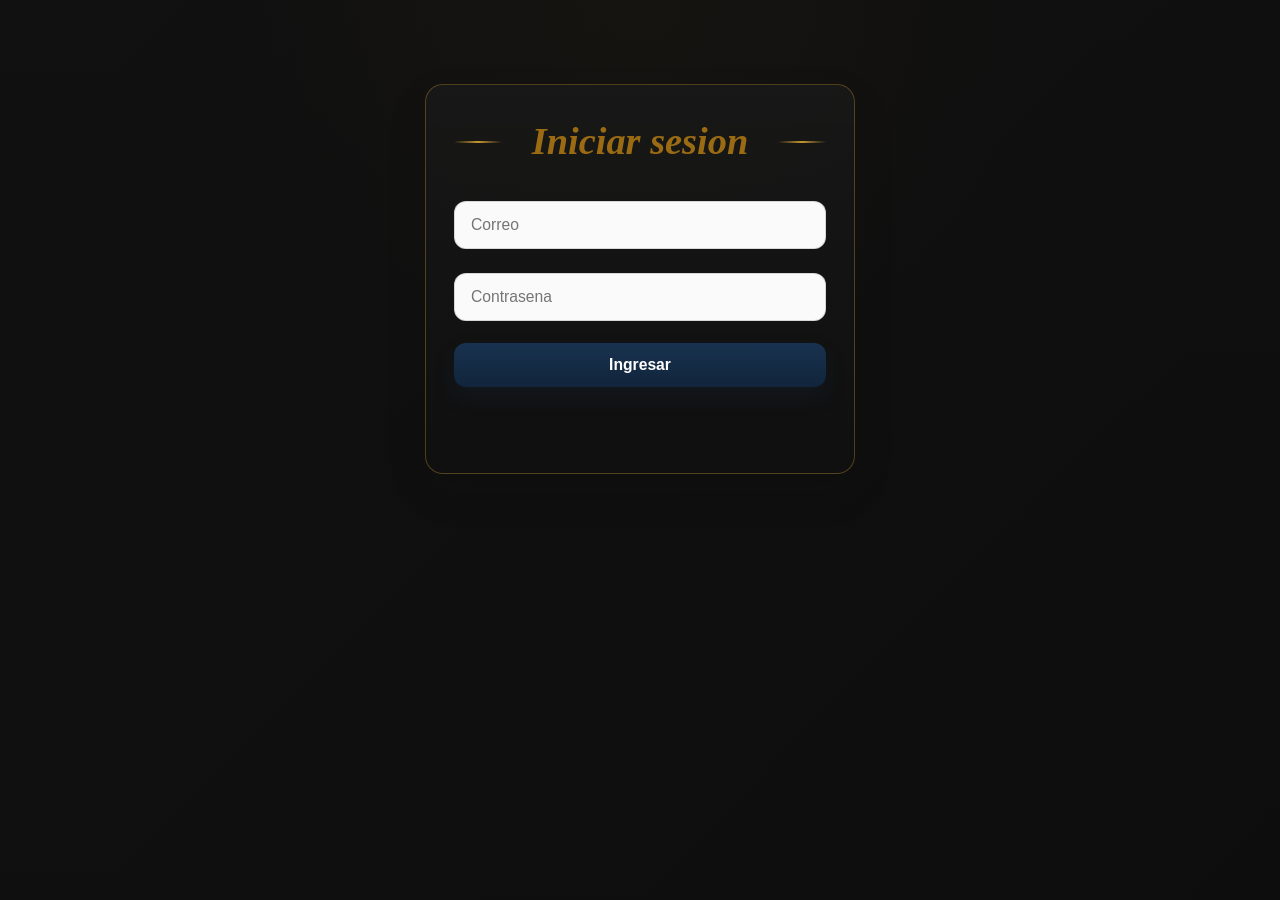
==== index.html @ 762ba336 "Primer commit GLOBDE" ====
<!DOCTYPE html>
<html lang="es">
<head>
  <meta charset="UTF-8">
  <title>GLOBDE</title>
  <link rel="stylesheet" href="css/globde.css">
</head>
<body>
<script>
  if (!localStorage.getItem("usuario")) {
    window.location.href = "login.html";
  }

</script>
  <nav>
    <h2>GLOBDE</h2>
    <ul>
      <li><a href="index.html">Inicio</a></li>
      <li><a href="clientes.html">Clientes</a></li>
      <li><a href="citas.html">Citas</a></li>
      <li><a href="catalogo.html">Catálogo</a></li>
      <button onclick="logout()">Cerrar sesión</button>
    </ul>
  </nav>

  <div class="container">
    <h1>Bienvenido a GLOBDE</h1>
    <p>Gestiona clientes, citas y servicios fácilmente.</p>
  </div>

  <script src="js/globde.js"></script>
</body>
</html>
---- css/globde.css ----
:root {
  --bg: #f5f1e8;
  --bg-soft: #fbf8f2;
  --panel: #fffdf9;
  --ink: #181818;
  --ink-soft: #47413b;
  --gold: #c7962e;
  --gold-deep: #9b6b14;
  --navy: #18324f;
  --navy-deep: #11253b;
  --line: rgba(199, 150, 46, 0.32);
  --shadow: 0 18px 40px rgba(22, 20, 16, 0.12);
  --radius: 18px;
}

* {
  box-sizing: border-box;
}

body {
  margin: 0;
  min-height: 100vh;
  font-family: "Segoe UI", Tahoma, Geneva, Verdana, sans-serif;
  color: var(--ink);
  background:
    radial-gradient(circle at top left, rgba(199, 150, 46, 0.12), transparent 28%),
    linear-gradient(180deg, #fbf7ef 0%, #f1eadc 100%);
}

h1,
h2 {
  margin-top: 0;
  font-family: Georgia, "Times New Roman", serif;
}

p {
  color: var(--ink-soft);
  line-height: 1.6;
}

nav {
  position: sticky;
  top: 0;
  z-index: 10;
  display: flex;
  align-items: center;
  justify-content: space-between;
  gap: 20px;
  padding: 18px 44px;
  background: linear-gradient(180deg, #1a1a1a 0%, #0f0f0f 100%);
  border-bottom: 2px solid rgba(199, 150, 46, 0.5);
  box-shadow: 0 10px 26px rgba(0, 0, 0, 0.18);
}

nav h2 {
  margin: 0;
  font-size: 1.7rem;
  letter-spacing: 0.08em;
  color: #fff8ea;
}

nav ul {
  display: flex;
  align-items: center;
  flex-wrap: wrap;
  list-style: none;
  gap: 14px;
  margin: 0;
  padding: 0;
}

nav a {
  color: #f7f1e7;
  text-decoration: none;
  font-weight: 600;
  padding: 10px 14px;
  border-radius: 999px;
  transition: background 0.2s ease, color 0.2s ease, transform 0.2s ease;
}

nav a:hover {
  color: #fff;
  background: rgba(199, 150, 46, 0.14);
  transform: translateY(-1px);
}

button {
  border: none;
  border-radius: 12px;
  padding: 13px 22px;
  font-weight: 700;
  font-size: 0.98rem;
  color: #fff;
  background: linear-gradient(180deg, var(--navy) 0%, var(--navy-deep) 100%);
  box-shadow: 0 10px 20px rgba(24, 50, 79, 0.22);
  cursor: pointer;
  transition: transform 0.18s ease, box-shadow 0.18s ease, filter 0.18s ease;
}

button:hover {
  transform: translateY(-2px);
  box-shadow: 0 14px 26px rgba(24, 50, 79, 0.28);
  filter: brightness(1.04);
}

nav button {
  background: linear-gradient(180deg, #d6a43a 0%, var(--gold-deep) 100%);
  color: #1b1407;
  box-shadow: 0 10px 24px rgba(199, 150, 46, 0.25);
}

.container,
.login-container {
  width: min(1120px, calc(100% - 32px));
  margin: 42px auto;
  background: linear-gradient(180deg, rgba(255, 253, 249, 0.97) 0%, rgba(255, 251, 243, 0.98) 100%);
  border: 1px solid rgba(199, 150, 46, 0.22);
  border-radius: var(--radius);
  box-shadow: var(--shadow);
}

.container {
  padding: 34px;
}

.login-container {
  max-width: 430px;
  padding: 34px 28px;
  text-align: center;
  margin-top: 84px;
}

.container h1,
.login-container h2 {
  position: relative;
  margin-bottom: 26px;
  text-align: center;
  color: var(--gold-deep);
  font-size: clamp(2rem, 3vw, 3rem);
  font-style: italic;
}

.container h1::before,
.container h1::after,
.login-container h2::before,
.login-container h2::after {
  content: "";
  position: absolute;
  top: 50%;
  width: clamp(42px, 13%, 120px);
  height: 2px;
  background: linear-gradient(90deg, transparent, var(--gold), transparent);
}

.container h1::before,
.login-container h2::before {
  left: 0;
}

.container h1::after,
.login-container h2::after {
  right: 0;
}

.container > p {
  max-width: 700px;
  margin: 0 auto;
  text-align: center;
  font-size: 1.05rem;
}

input,
select,
textarea {
  width: 100%;
  margin: 12px 0;
  padding: 14px 16px;
  border: 1px solid rgba(31, 31, 31, 0.16);
  border-radius: 12px;
  outline: none;
  background: #fff;
  color: var(--ink);
  font-size: 0.98rem;
  transition: border-color 0.2s ease, box-shadow 0.2s ease, transform 0.15s ease;
}

input:focus,
select:focus,
textarea:focus {
  border-color: rgba(199, 150, 46, 0.7);
  box-shadow: 0 0 0 4px rgba(199, 150, 46, 0.14);
}

textarea {
  min-height: 120px;
  resize: vertical;
}

.container > button,
.login-container button {
  width: 100%;
  margin-top: 10px;
}

#mensaje {
  min-height: 24px;
  margin-top: 12px;
  font-weight: 600;
}

ul {
  list-style: none;
  padding: 0;
  margin: 28px 0 0;
}

#listaClientes,
#listaCitas {
  display: grid;
  gap: 14px;
}

#listaClientes li,
#listaCitas li {
  padding: 18px 20px;
  border-radius: 14px;
  background: #fff;
  border: 1px solid rgba(24, 24, 24, 0.08);
  box-shadow: 0 8px 18px rgba(0, 0, 0, 0.05);
}

#listaServicios {
  display: grid;
  grid-template-columns: repeat(auto-fit, minmax(260px, 1fr));
  gap: 18px;
}

#listaServicios li {
  position: relative;
  overflow: hidden;
  min-height: 180px;
  padding: 22px;
  border-radius: 16px;
  background:
    linear-gradient(145deg, rgba(255, 255, 255, 0.98) 0%, rgba(249, 245, 236, 0.96) 100%);
  border: 1px solid rgba(199, 150, 46, 0.2);
  box-shadow: 0 14px 26px rgba(31, 24, 18, 0.1);
  font-weight: 600;
  line-height: 1.7;
}

#listaServicios li::after {
  content: "";
  position: absolute;
  right: -34px;
  bottom: -44px;
  width: 130px;
  height: 130px;
  border-radius: 50%;
  background: radial-gradient(circle, rgba(199, 150, 46, 0.22) 0%, rgba(199, 150, 46, 0) 70%);
}

body:has(.login-container) {
  display: grid;
  place-items: start center;
  background:
    linear-gradient(rgba(13, 13, 13, 0.78), rgba(13, 13, 13, 0.82)),
    radial-gradient(circle at top, rgba(199, 150, 46, 0.16), transparent 35%),
    linear-gradient(135deg, #1f1f1f 0%, #101010 100%);
}

body:has(.login-container) .login-container {
  background: linear-gradient(180deg, rgba(24, 24, 24, 0.94) 0%, rgba(16, 16, 16, 0.96) 100%);
  color: #fff;
  border: 1px solid rgba(199, 150, 46, 0.35);
}

body:has(.login-container) input {
  background: rgba(255, 255, 255, 0.98);
}

body:has(script + nav) .container {
  position: relative;
  min-height: 430px;
  padding: 56px;
  background:
    linear-gradient(90deg, rgba(8, 8, 8, 0.82) 0%, rgba(8, 8, 8, 0.58) 42%, rgba(8, 8, 8, 0.2) 100%),
    radial-gradient(circle at center, rgba(199, 150, 46, 0.08), transparent 45%);
  color: #fff;
}

body:has(script + nav) .container h1,
body:has(script + nav) .container p {
  text-align: left;
  margin-left: 0;
}

body:has(script + nav) .container h1 {
  max-width: 470px;
  margin-bottom: 18px;
  color: #fff4db;
}

body:has(script + nav) .container h1::before,
body:has(script + nav) .container h1::after {
  display: none;
}

body:has(script + nav) .container p {
  max-width: 420px;
  color: rgba(255, 245, 226, 0.82);
}

@media (max-width: 820px) {
  nav {
    padding: 18px 20px;
  }

  .container,
  .login-container {
    width: min(100% - 20px, 1120px);
  }

  .container {
    padding: 24px 18px;
  }

  .container h1,
  .login-container h2 {
    font-size: 2rem;
  }

  .container h1::before,
  .container h1::after,
  .login-container h2::before,
  .login-container h2::after {
    display: none;
  }

  body:has(script + nav) .container {
    padding: 32px 22px;
    min-height: auto;
  }
}
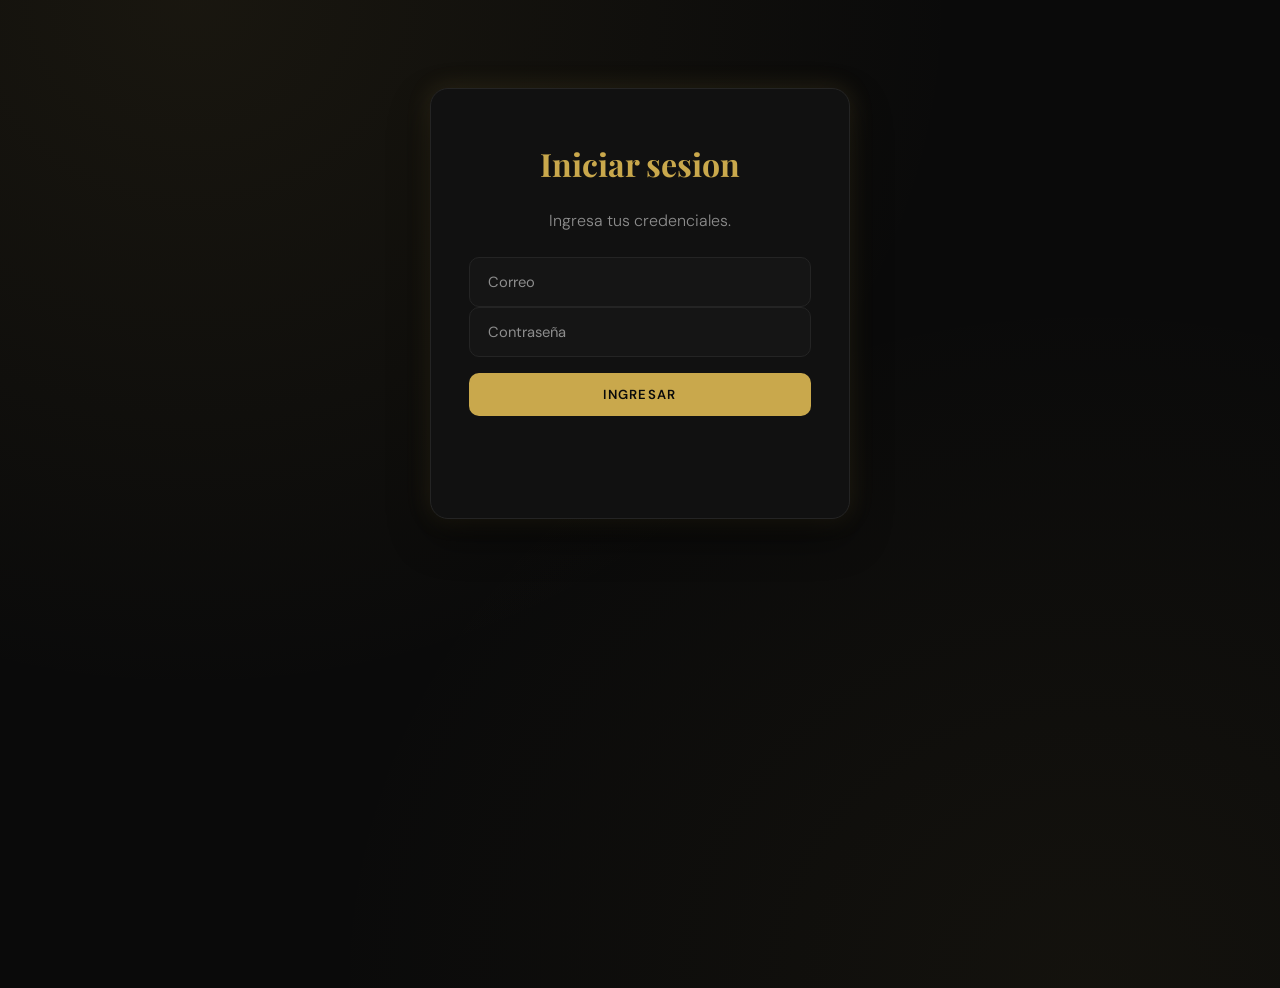
==== commit 93044bc3: "Mejora de Interfaz y Vistas" ====
--- a/index.html
+++ b/index.html
@@ -3,31 +3,12 @@
 <head>
   <meta charset="UTF-8">
   <title>GLOBDE</title>
-  <link rel="stylesheet" href="css/globde.css">
 </head>
 <body>
-<script>
-  if (!localStorage.getItem("usuario")) {
-    window.location.href = "login.html";
-  }
-
-</script>
-  <nav>
-    <h2>GLOBDE</h2>
-    <ul>
-      <li><a href="index.html">Inicio</a></li>
-      <li><a href="clientes.html">Clientes</a></li>
-      <li><a href="citas.html">Citas</a></li>
-      <li><a href="catalogo.html">Catálogo</a></li>
-      <button onclick="logout()">Cerrar sesión</button>
-    </ul>
-  </nav>
-
-  <div class="container">
-    <h1>Bienvenido a GLOBDE</h1>
-    <p>Gestiona clientes, citas y servicios fácilmente.</p>
-  </div>
-
-  <script src="js/globde.js"></script>
+  <script src="js/data.js"></script>
+  <script src="js/auth.js"></script>
+  <script>
+    redirigirPorRol();
+  </script>
 </body>
-</html>+</html>
